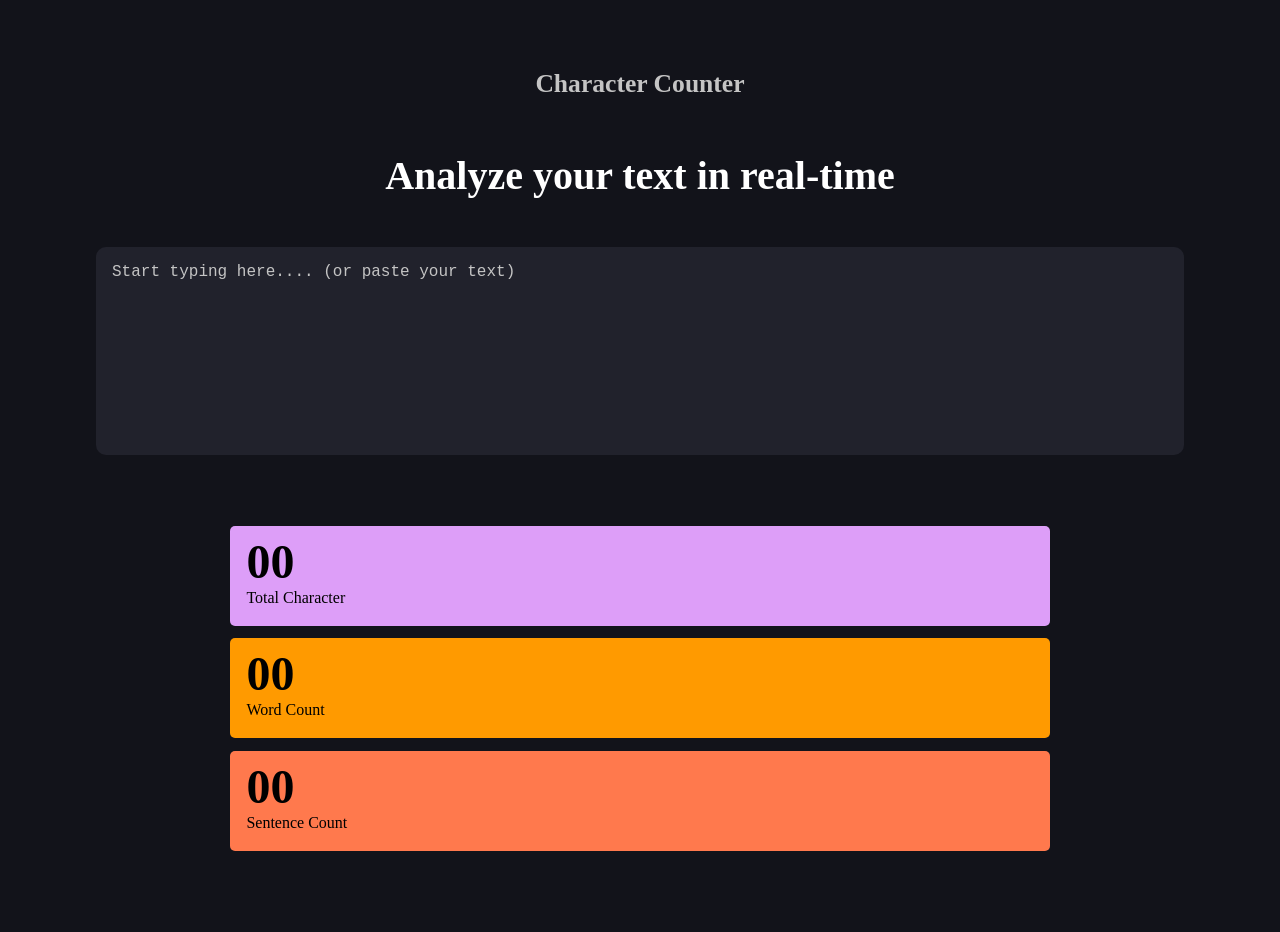
==== simple_Event_listener/character-counter/index.html @ e7a4506c "character conter project design done only js need to done" ====
<!DOCTYPE html>
<html lang="en">
<head>
    <meta charset="UTF-8">
    <meta name="viewport" content="width=device-width, initial-scale=1.0">
    <title>Document</title>
    <link rel="stylesheet" href="style.css">
</head>
<body>
    <div class="container">


        <div class="navbar">
            <p>Character Counter</p>
        </div>

        <h1>Analyze your text in real-time</h1>

        <textarea name="" id="" placeholder="Start typing here.... (or paste your text)"></textarea>

        <div class="counterbar">
            <div class="box one">
                <h5>00</h5>
                <span>Total Character</span>

            </div>
            <div class="box two">
                <h5>00</h5>
                <span>Word Count</span>
            </div>
            <div class="box three">
                <h5>00</h5>
                <span>Sentence Count
                </span>
                
            </div>


        </div>
            
    </div>  
</body>
</html>
---- simple_Event_listener/character-counter/style.css ----
*{
    margin: 0;
    padding: 0;
    box-sizing: border-box;
}
body{
    height: 100vh;
    background-color:#12131A ;
}
.container{
    margin: 2em 0;
    width: 100%;
    display: flex;
    flex-direction: column;
}

.navbar{

    display: flex;
    max-width: 1200px;
    width: 80%;
    /* border: 1px solid black; */
    margin: 2em auto;
    display: flex;
    justify-content: center;
}
.navbar p{
    font-size: 1.6rem;
    padding: 0.2em 0;
    font-weight: 600;
    color: rgb(196, 196, 196);
}
h1{
    font-size: 2.5rem;
    text-align: center;
    width: 85%;
    margin: 0.2em auto;
    padding: 0.2em 0.3em;
    color: white;
}
textarea{
    background-color: #21222C;
    width: 85%;
    margin: 2em auto;
    padding: 1em 1em;
    height: 13em;
    border: none;
    border-radius: 10px;
    resize: none;
    outline: none;
    color: white;
    font-size: 1rem;
}
textarea::placeholder {
    color: rgb(196, 196, 196);
}
textarea:focus {
    box-shadow: 0px 0px 5px 2px purple;
}
.counterbar{
    width: 80%;
    padding: 1em 0;
    margin: 1em auto;
    /* border: 1px solid black; */
    display: flex;
    flex-direction: column;
    align-items: center;
    justify-content: space-between;
}

.box{
    width: 80%;
    height: 100px;
    margin: 0.4em 1em;
    padding: 0.5em 1em;
    display: flex;
    flex-direction: column;
    border-radius: 5px;
}
p{
    background-color: inherit;
    
}

.one{
 background-color: #DD9EF8;
}
.two{
background-color: #FF9A00;
}
.three{
background-color: #FF794D;
}
h5{
    font-size:3rem;
}
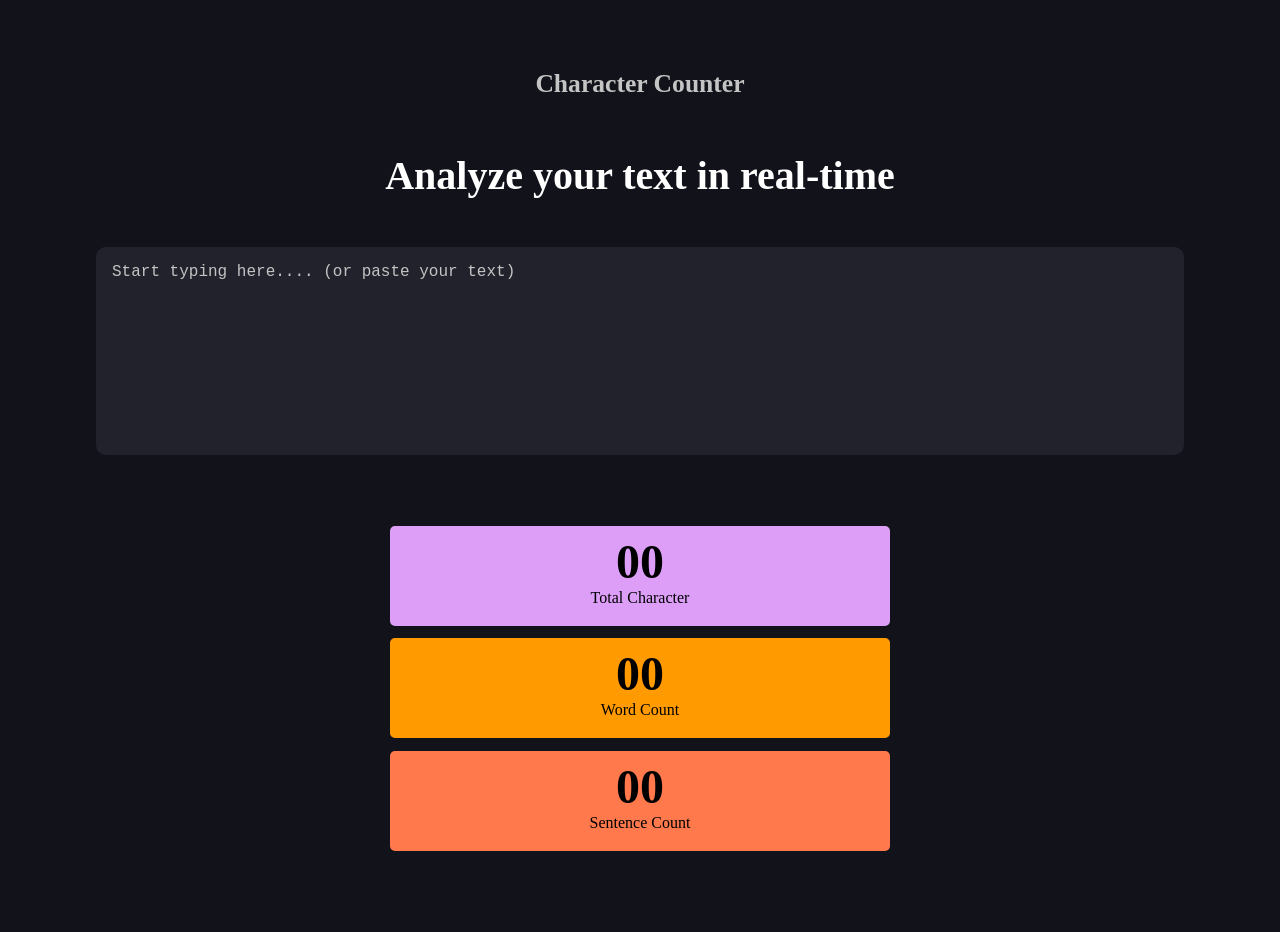
==== commit e768485d: "char count project done" ====
--- a/simple_Event_listener/character-counter/index.html
+++ b/simple_Event_listener/character-counter/index.html
@@ -20,16 +20,16 @@
 
         <div class="counterbar">
             <div class="box one">
-                <h5>00</h5>
+                <h5 class="charcount">00</h5>
                 <span>Total Character</span>
 
             </div>
             <div class="box two">
-                <h5>00</h5>
+                <h5 class="wordcount">00</h5>
                 <span>Word Count</span>
             </div>
             <div class="box three">
-                <h5>00</h5>
+                <h5 class="sentcount">00</h5>
                 <span>Sentence Count
                 </span>
                 
@@ -39,5 +39,6 @@
         </div>
             
     </div>  
+    <script src="script.js"></script>
 </body>
 </html>
--- a/simple_Event_listener/character-counter/style.css
+++ b/simple_Event_listener/character-counter/style.css
@@ -69,11 +69,13 @@
 }
 
 .box{
+    max-width: 500px;
     width: 80%;
     height: 100px;
     margin: 0.4em 1em;
     padding: 0.5em 1em;
     display: flex;
+    align-items: center;
     flex-direction: column;
     border-radius: 5px;
 }
